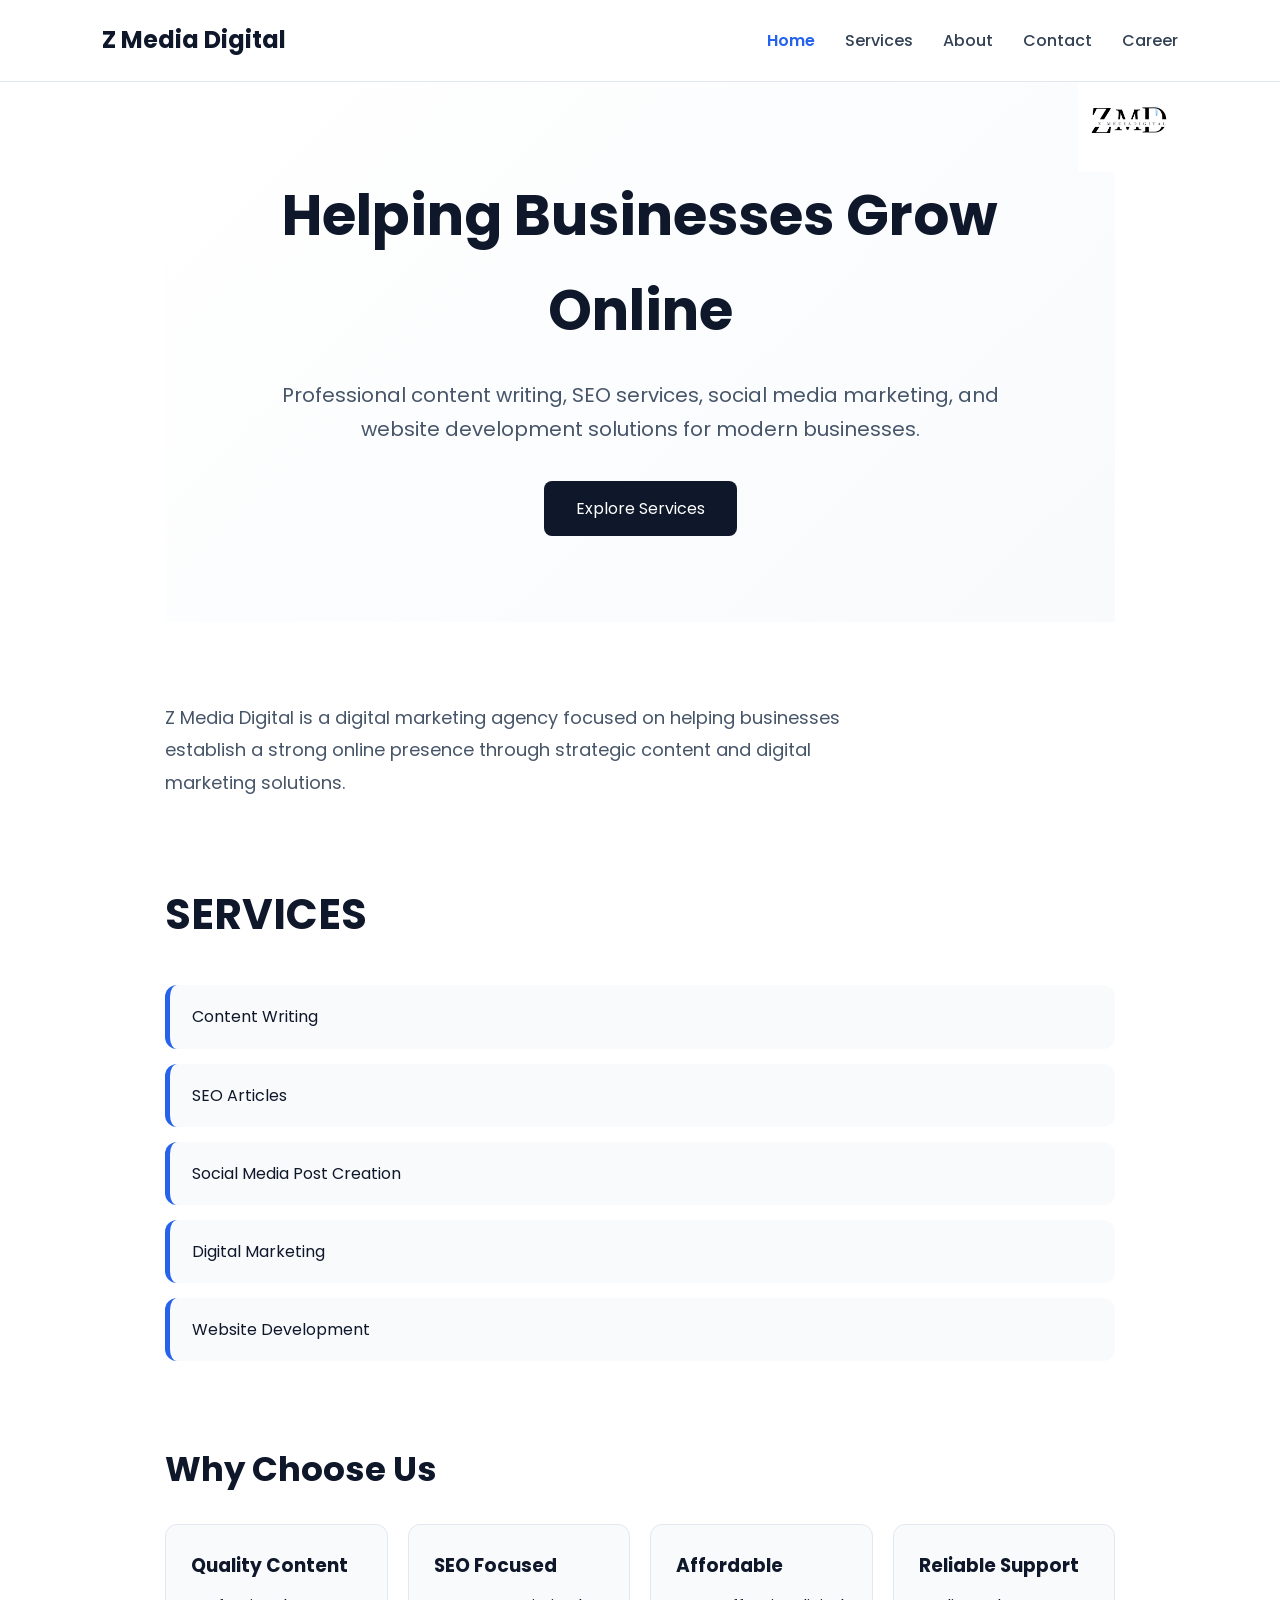
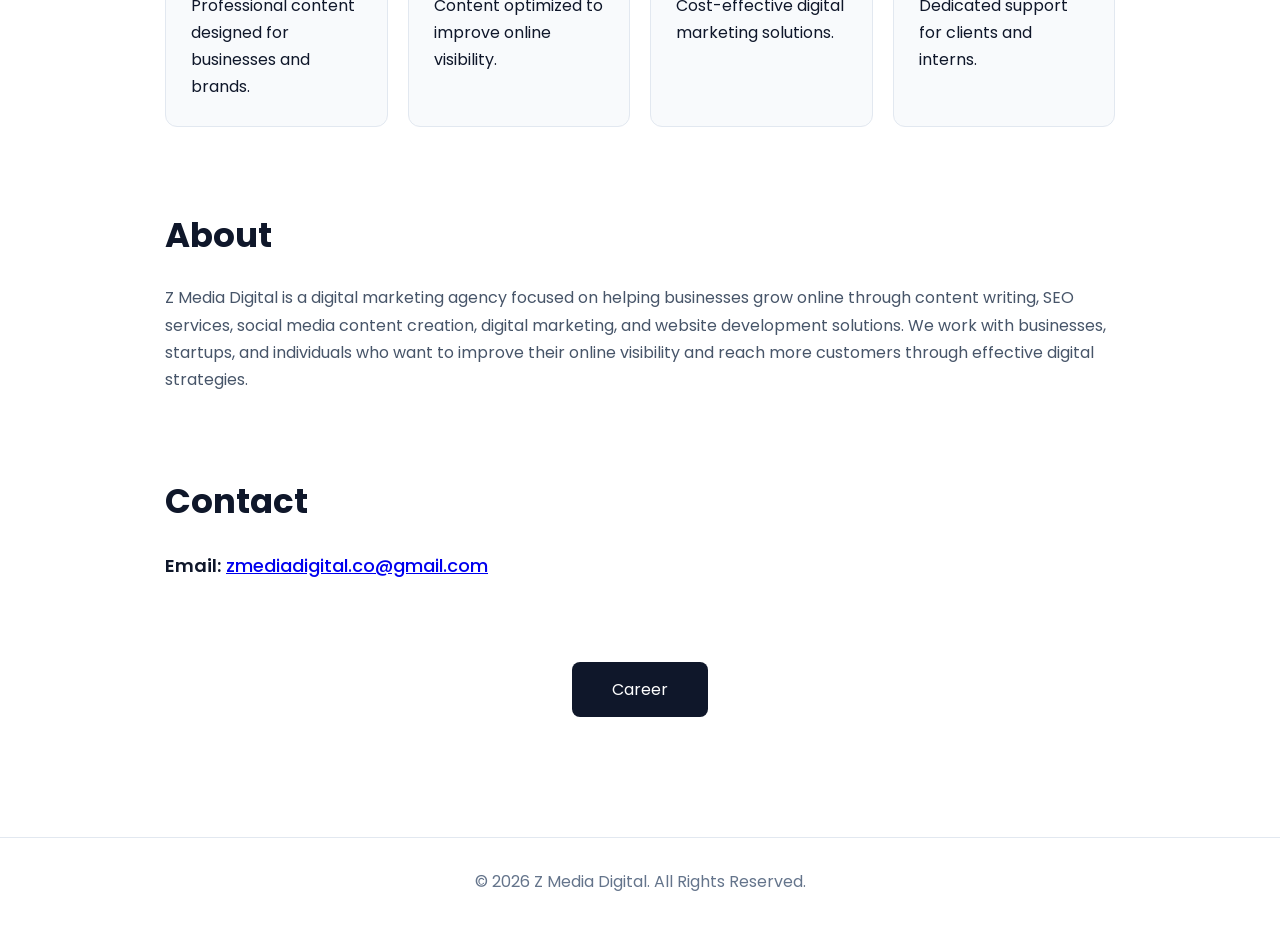
==== index.html @ ee3de6c5 "Add files via upload" ====
<!DOCTYPE html>
<html lang="en">
<head>
    <link rel="icon" type="image/png" href="images/logo.png">
    <meta charset="UTF-8">
    <meta name="viewport" content="width=device-width, initial-scale=1.0">
    <title>Z Media Digital</title>

    <link rel="stylesheet" href="css/styles.css">

    <link href="https://fonts.googleapis.com/css2?family=Poppins:wght@300;400;500;600;700&display=swap" rel="stylesheet">
</head>

<body>

    <nav>
        <div class="logo">Z Media Digital</div>

        <ul>
            <li><a href="index.html" class="active">Home</a></li>
            <li><a href="services.html">Services</a></li>
            <li><a href="about.html">About</a></li>
            <li><a href="contact.html">Contact</a></li>
            <li><a href="career.html">Career</a></li>
        </ul>
    </nav>

 <section class="brand-mark">
    <img src="images/logo.png"
         alt="Z Media Digital Logo">
</section>

    <main>


<section class="hero">

    <div class="hero-content">

        <h1>
            Helping Businesses Grow Online
        </h1>

        <p>
            Professional content writing, SEO services,
            social media marketing, and website development
            solutions for modern businesses.
        </p>

        <a href="services.html" class="hero-btn">
            Explore Services
        </a>

    </div>

</section>


        <section class="intro">

    <p>
        Z Media Digital is a digital marketing agency focused on helping
        businesses establish a strong online presence through strategic
        content and digital marketing solutions.
    </p>

</section>

        <section class="services" id="services">

            <h1>SERVICES</h1>

            <ul class="service-list">
                <li>Content Writing</li>
                <li>SEO Articles</li>
                <li>Social Media Post Creation</li>
                <li>Digital Marketing</li>
                <li>Website Development</li>
            </ul>

        </section>

        <section class="why-us">

              <h2>Why Choose Us</h2>

                <div class="why-grid">

                 <div class="why-card">
              <h3>Quality Content</h3>
            <p>Professional content designed for businesses and brands.</p>
                </div>

                 <div class="why-card">
              <h3>SEO Focused</h3>
            <p>Content optimized to improve online visibility.</p>
                 </div>

                 <div class="why-card">
                    <h3>Affordable</h3>
            <p>Cost-effective digital marketing solutions.</p>

                 </div>

                <div class="why-card">
                   <h3>Reliable Support</h3>
            <p>Dedicated support for clients and interns.</p>
                </div>

                </div>

        </section>

        <section class="about">

            <h2>About</h2>

            <p>
                 Z Media Digital is a digital marketing agency focused on helping businesses grow online through content writing, SEO services, 
                 social media content creation, digital marketing, and website development solutions.

                We work with businesses, startups, and individuals who want to improve their online visibility and reach more customers 
                through effective digital strategies. 
            </p>

        </section>

        <section class="contact">

    <h2>Contact</h2>

    <p class="mail-info">
        <span class="mail-label">Email:</span>

        <a href="mailto:zmediadigital.co@gmail.com" class="email-link">
            zmediadigital.co@gmail.com
        </a>
    </p>
    </section>

<section class="career">

    <a href="career.html" class="career-btn">
        Career
    </a>

</section>

    </main>

    <footer>
        <p>© 2026 Z Media Digital. All Rights Reserved.</p>
    </footer>

    <script src="js/main.js"></script>

</body>
</html>
---- css/styles.css ----
*{
    margin:0;
    padding:0;
    box-sizing:border-box;
}

html{
    scroll-behavior:smooth;
}

body{
    font-family:'Poppins',sans-serif;
    background:#ffffff;
    color:#0f172a;
    line-height:1.7;
}

/* INTRO */

.intro{
    margin-bottom:80px;
}

.intro p{
    max-width:700px;
    color:#475569;
    font-size:18px;
    line-height:1.8;
}


/* NAVBAR */

nav{
    display:flex;
    justify-content:space-between;
    align-items:center;
    padding:20px 8%;
    border-bottom:1px solid #e2e8f0;
    position:sticky;
    top:0;
    background:#ffffff;
    z-index:1000;
}

.logo{
    font-size:24px;
    font-weight:700;
    color:#0f172a;
}

nav ul{
    display:flex;
    list-style:none;
    gap:30px;
}

nav a{
    text-decoration:none;
    color:#334155;
    font-weight:500;
    transition:0.3s;
}

nav a:hover{
    color:#2563eb;
}

/* LOGO */

.brand-mark{
    display:flex;
    justify-content:flex-end;
    padding:0 8%;
    margin-top:-10px;
    margin-bottom:-150px;
}
.brand-mark img{
    height:100px;
    width:auto;
}

/* MAIN */

main{
    max-width:1000px;
    margin:auto;
    padding:60px 25px;
}

/* SERVICES */

.services{
    margin-bottom:80px;
}

.services h1{
    text-align:left;
    font-size:42px;
    margin-bottom:35px;
}

.service-list{
    list-style:none;
}

.service-list li{
    background:#f8fafc;
    padding:18px 22px;
    margin-bottom:15px;
    border-radius:12px;
    border-left:5px solid #2563eb;
    transition:0.3s;
}

.service-list li:hover{
    transform:translateX(8px);
}

/* why us */

.why-us{
    margin-bottom:80px;
}

.why-us h2{
    font-size:34px;
    margin-bottom:25px;
}

.why-grid{
    display:grid;
    grid-template-columns:repeat(auto-fit,minmax(220px,1fr));
    gap:20px;
}

.why-card{
    background:#f8fafc;
    padding:25px;
    border-radius:12px;
    transition:0.3s;
    border:1px solid #e2e8f0;
}

.why-card:hover{
    transform:translateY(-5px);
    box-shadow:0 10px 20px rgba(0,0,0,0.08);
}

.why-card h3{
    margin-bottom:10px;
}

/* ABOUT */

.about{
    margin-bottom:80px;
}

.about h2{
    font-size:34px;
    margin-bottom:20px;
}

.about p{
    color:#475569;
}

/* CONTACT */

.contact{
    margin-bottom:80px;
}

.contact h2{
    font-size:34px;
    margin-bottom:20px;
}

.contact p{
    color:#2563eb;
    font-weight:500;
}

.mail-info{
    color:#334155;
    font-size:18px;
}

.mail-label{
    color:#0f172a;
    font-weight:600;
}

/* CAREER */

.career{
    text-align:center;
    margin-bottom:60px;
}

.career-btn{
    display:inline-block;
    padding:14px 40px;
    background:#0f172a;
    color:white;
    text-decoration:none;
    border-radius:8px;
    font-size:16px;
    transition:0.3s;
}

.career-btn:hover{
    transform:translateY(-3px);
}

/* FOOTER */

footer{
    text-align:center;
    padding:30px;
    border-top:1px solid #e2e8f0;
    color:#64748b;
}

/* MOBILE */

@media(max-width:768px){

    nav{
        flex-direction:column;
        gap:20px;
    }

    nav ul{
        flex-wrap:wrap;
        justify-content:center;
        gap:15px;
    }

    .services h1{
        font-size:32px;
    }

    .about h2,
    .contact h2{
        font-size:28px;
    }
}

/* HERO */

.hero{
    min-height:60vh;
    display:flex;
    align-items:center;
    justify-content:center;
    text-align:center;
    padding:60px 20px;
    margin-bottom:80px;
    background:linear-gradient(
        135deg,
        #ffffff,
        #f8fafc
    );
}

.hero-content{
    max-width:800px;
}

.hero-content h1{
    font-size:56px;
    font-weight:700;
    margin-bottom:20px;
    color:#0f172a;
}

.hero-content p{
    font-size:20px;
    color:#475569;
    margin-bottom:35px;
}

.hero-btn{
    display:inline-block;
    padding:14px 32px;
    background:#0f172a;
    color:white;
    text-decoration:none;
    border-radius:8px;
    transition:0.3s;
}

.hero-btn:hover{
    transform:translateY(-3px);
}

.active{
    color:#2563eb !important;
    font-weight:600;
}
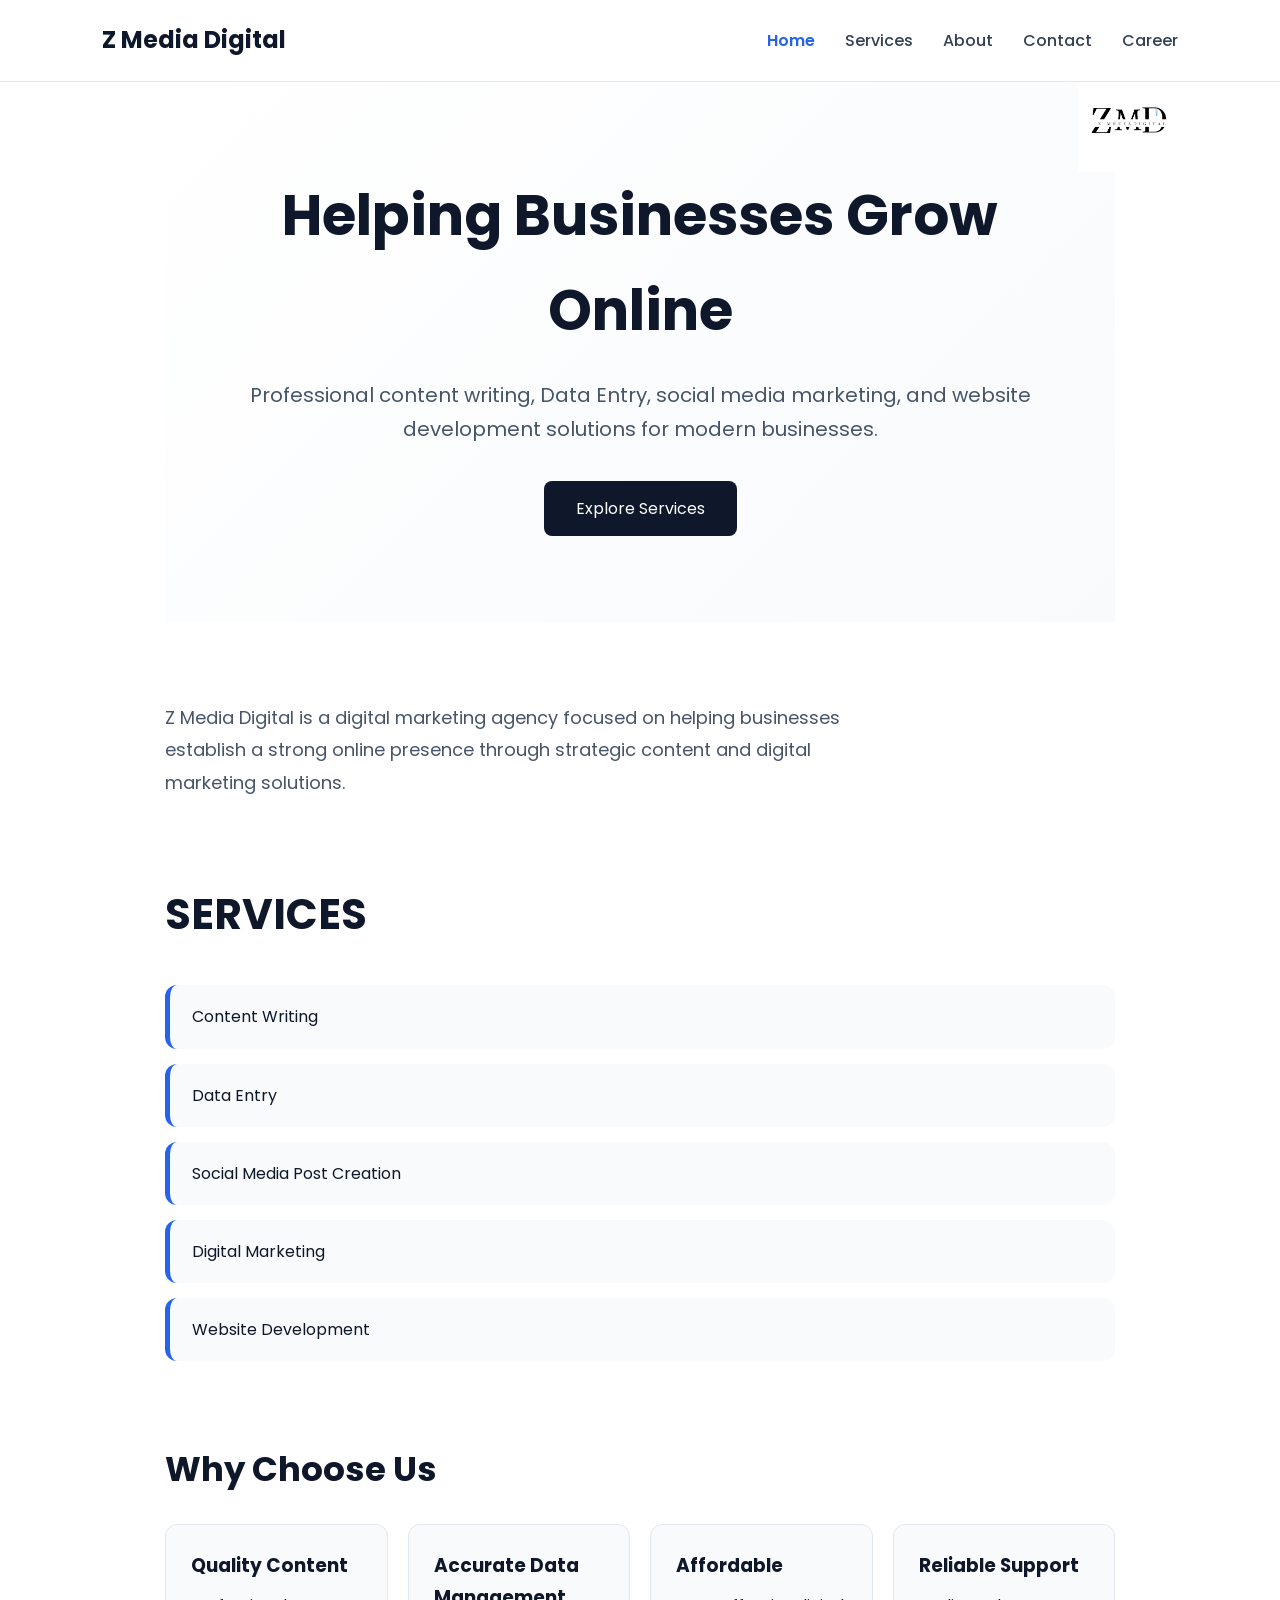
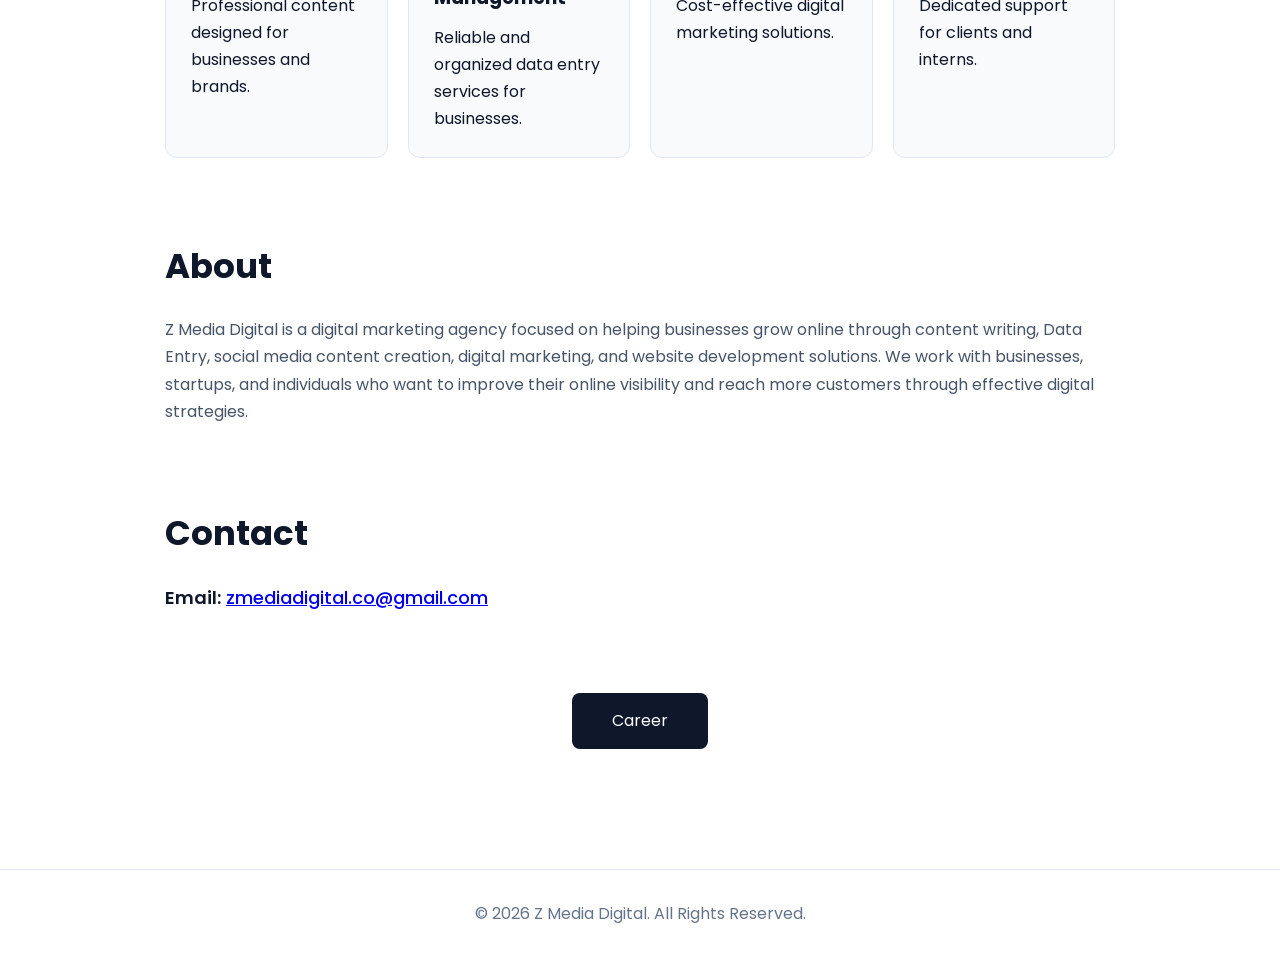
==== commit 3170066c: "Update index.html" ====
--- a/index.html
+++ b/index.html
@@ -42,7 +42,7 @@
         </h1>
 
         <p>
-            Professional content writing, SEO services,
+            Professional content writing, Data Entry,
             social media marketing, and website development
             solutions for modern businesses.
         </p>
@@ -72,7 +72,7 @@
 
             <ul class="service-list">
                 <li>Content Writing</li>
-                <li>SEO Articles</li>
+                <li>Data Entry</li>
                 <li>Social Media Post Creation</li>
                 <li>Digital Marketing</li>
                 <li>Website Development</li>
@@ -92,8 +92,8 @@
                 </div>
 
                  <div class="why-card">
-              <h3>SEO Focused</h3>
-            <p>Content optimized to improve online visibility.</p>
+              <h3>Accurate Data Management</h3>
+            <p>Reliable and organized data entry services for businesses.</p>
                  </div>
 
                  <div class="why-card">
@@ -116,7 +116,7 @@
             <h2>About</h2>
 
             <p>
-                 Z Media Digital is a digital marketing agency focused on helping businesses grow online through content writing, SEO services, 
+                 Z Media Digital is a digital marketing agency focused on helping businesses grow online through content writing, Data Entry, 
                  social media content creation, digital marketing, and website development solutions.
 
                 We work with businesses, startups, and individuals who want to improve their online visibility and reach more customers 
@@ -155,4 +155,4 @@
     <script src="js/main.js"></script>
 
 </body>
-</html>+</html>
--- a/css/styles.css
+++ b/css/styles.css
@@ -223,31 +223,6 @@
     color:#64748b;
 }
 
-/* MOBILE */
-
-@media(max-width:768px){
-
-    nav{
-        flex-direction:column;
-        gap:20px;
-    }
-
-    nav ul{
-        flex-wrap:wrap;
-        justify-content:center;
-        gap:15px;
-    }
-
-    .services h1{
-        font-size:32px;
-    }
-
-    .about h2,
-    .contact h2{
-        font-size:28px;
-    }
-}
-
 /* HERO */
 
 .hero{
@@ -300,3 +275,145 @@
     color:#2563eb !important;
     font-weight:600;
 }
+
+/* MOBILE */
+
+@media(max-width:768px){
+
+    /* Navbar */
+    nav{
+        flex-direction:column;
+        align-items:flex-start;
+        padding:16px 5%;
+        gap:12px;
+    }
+
+    .logo{
+        font-size:20px;
+    }
+
+    nav ul{
+        flex-wrap:wrap;
+        justify-content:flex-start;
+        gap:10px 18px;
+    }
+
+    nav a{
+        font-size:14px;
+    }
+
+    /* Brand mark: hide on mobile so it doesn't overlap hero */
+    .brand-mark{
+        display:none;
+    }
+
+    /* Main padding */
+    main{
+        padding:36px 18px;
+    }
+
+    /* Hero */
+    .hero{
+        min-height:auto;
+        padding:48px 18px;
+        margin-bottom:48px;
+    }
+
+    .hero-content h1{
+        font-size:28px;
+        line-height:1.3;
+    }
+
+    .hero-content p{
+        font-size:15px;
+        margin-bottom:28px;
+    }
+
+    .hero-btn{
+        padding:12px 26px;
+        font-size:15px;
+    }
+
+    /* Intro */
+    .intro{
+        margin-bottom:48px;
+    }
+
+    .intro p{
+        font-size:15px;
+    }
+
+    /* Services */
+    .services{
+        margin-bottom:48px;
+    }
+
+    .services h1{
+        font-size:26px;
+        margin-bottom:22px;
+    }
+
+    .service-list li{
+        padding:14px 16px;
+        font-size:15px;
+    }
+
+    /* Why Us */
+    .why-us{
+        margin-bottom:48px;
+    }
+
+    .why-us h2{
+        font-size:24px;
+    }
+
+    .why-grid{
+        grid-template-columns:1fr;
+    }
+
+    .why-card{
+        padding:20px;
+    }
+
+    /* About */
+    .about{
+        margin-bottom:48px;
+    }
+
+    .about h2{
+        font-size:24px;
+    }
+
+    .about p{
+        font-size:15px;
+    }
+
+    /* Contact */
+    .contact{
+        margin-bottom:48px;
+    }
+
+    .contact h2{
+        font-size:24px;
+    }
+
+    .mail-info{
+        font-size:15px;
+    }
+
+    /* Career */
+    .career{
+        margin-bottom:48px;
+    }
+
+    .career-btn{
+        padding:12px 32px;
+        font-size:15px;
+    }
+
+    /* Footer */
+    footer{
+        padding:24px 18px;
+        font-size:13px;
+    }
+}
